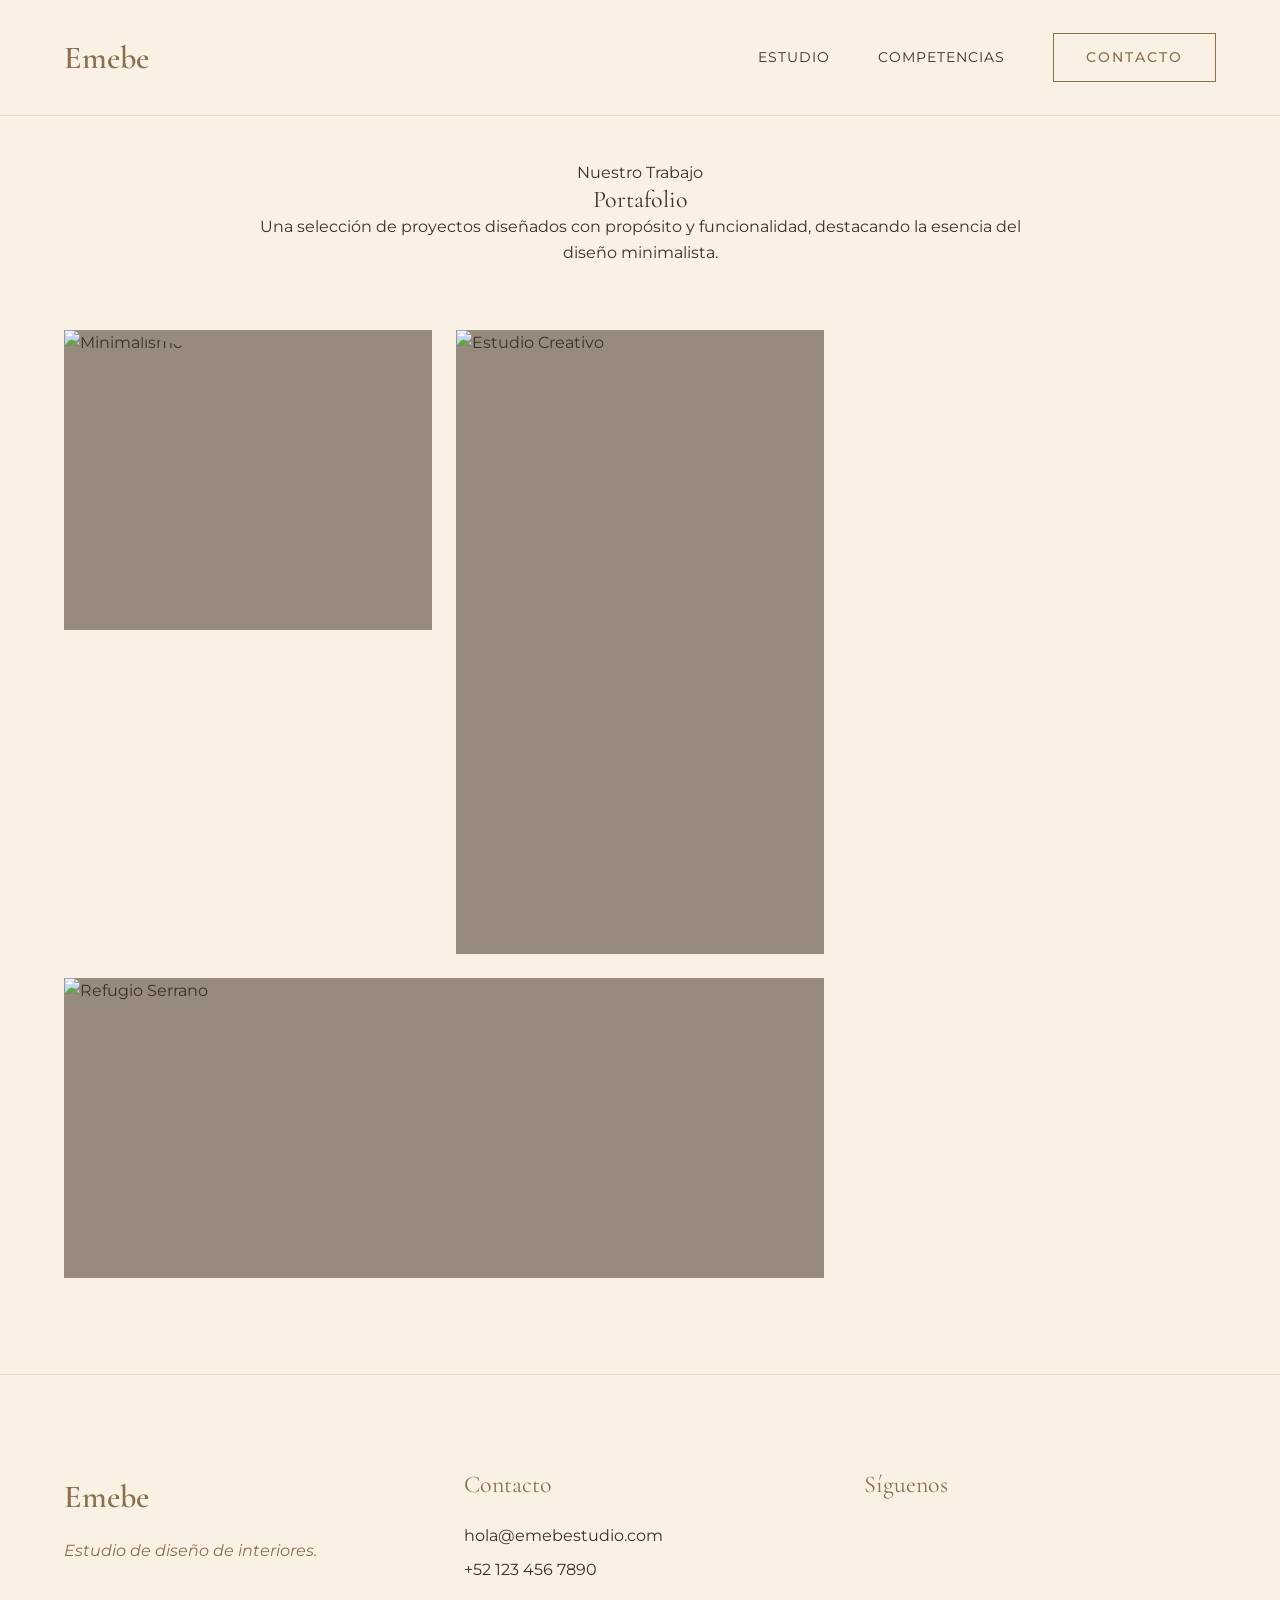
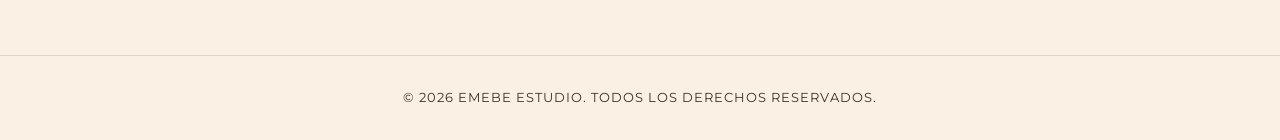
==== portafolio.html @ 450f671f "feat: implement portfolio gallery with Sveltia CMS integration and modal project viewer" ====
<!DOCTYPE html>
<html lang="es">
<head>
    <meta charset="UTF-8">
    <meta name="viewport" content="width=device-width, initial-scale=1.0">
    <title>Portafolio | Emebe Estudio</title>
    <meta name="description" content="Explora los proyectos de diseño de interiores minimalistas de Emebe Estudio.">
    <meta name="view-transition" content="same-origin">
    
    <!-- Google Fonts -->
    <link rel="preconnect" href="https://fonts.googleapis.com">
    <link rel="preconnect" href="https://fonts.gstatic.com" crossorigin>
    <link href="https://fonts.googleapis.com/css2?family=Cormorant+Garamond:ital,wght@0,300;0,400;0,600;1,400&family=Great+Vibes&family=Montserrat:wght@300;400;500&display=swap" rel="stylesheet">
    <script src="https://unpkg.com/@phosphor-icons/web"></script>
    <link rel="stylesheet" href="style.css">
</head>
<body class="page-portfolio">
    <header class="navbar navbar-solid">
        <div class="container nav-content">
            <a href="index.html" class="logo-link">
                <!-- Fallback to text if logo fails to load -->
                <img src="assets/logo.png" alt="Emebe Logo" class="nav-logo" onerror="this.outerHTML='<span class=\'logo-text\'>Emebe</span>'">
            </a>
            <nav class="nav-links">
                <a href="index.html#estudio">Estudio</a>
                <a href="index.html#competencias">Competencias</a>
                <a href="index.html#contacto" class="btn-primary">Contacto</a>
            </nav>
        </div>
    </header>

    <main class="portfolio-main">
        <section class="portfolio-header">
            <div class="container text-center">
                <span class="subtitle">Nuestro Trabajo</span>
                <h1>Portafolio</h1>
                <p class="large-text">Una selección de proyectos diseñados con propósito y funcionalidad, destacando la esencia del diseño minimalista.</p>
            </div>
        </section>

        <section class="portfolio-content container">
            <div id="gallery-container" class="portfolio-grid">
                <!-- Data will be populated via JS -->
            </div>
        </section>
    </main>

    <!-- Modal for details -->
    <dialog id="project-modal" class="project-modal">
        <div class="modal-content">
            <button id="close-modal" class="close-btn" aria-label="Cerrar"><i class="ph ph-x"></i></button>
            <div class="modal-grid">
                <div class="modal-image-col" id="modal-images">
                    <!-- Images will be injected here -->
                </div>
                <div class="modal-text-col">
                    <h2 id="modal-title" class="modal-title"></h2>
                    <p id="modal-desc" class="modal-desc"></p>
                </div>
            </div>
        </div>
    </dialog>

    <!-- Footer / Contact -->
    <footer class="footer" id="contacto">
        <div class="container footer-content">
            <div class="footer-brand">
                <img src="assets/logo.png" alt="Emebe Logo" class="footer-logo" onerror="this.outerHTML='<span class=\'logo-text\'>Emebe</span>'">
                <p>Estudio de diseño de interiores.</p>
            </div>
            <div class="footer-links">
                <h3>Contacto</h3>
                <p>hola@emebestudio.com</p>
                <p>+52 123 456 7890</p>
            </div>
            <div class="footer-social">
                <h3>Síguenos</h3>
                <div class="social-icons">
                    <a href="portafolio.html" aria-label="Portafolio"><i class="ph-fill ph-folder-open"></i></a>
                    <a href="#" target="_blank" aria-label="Instagram"><i class="ph-fill ph-instagram-logo"></i></a>
                    <a href="#" target="_blank" aria-label="TikTok"><i class="ph-fill ph-tiktok-logo"></i></a>
                    <a href="#" target="_blank" aria-label="YouTube"><i class="ph-fill ph-youtube-logo"></i></a>
                </div>
            </div>
        </div>
        <div class="footer-bottom">
            <p>&copy; 2026 Emebe Estudio. Todos los derechos reservados.</p>
        </div>
    </footer>

    <script>
        document.addEventListener('DOMContentLoaded', async () => {
            const container = document.getElementById('gallery-container');
            const modal = document.getElementById('project-modal');
            const closeBtn = document.getElementById('close-modal');
            const modalImages = document.getElementById('modal-images');
            const modalTitle = document.getElementById('modal-title');
            const modalDesc = document.getElementById('modal-desc');

            // Set up view transition for the h1 element specifically to have it slide or morph nicely
            const pageH1 = document.querySelector('.portfolio-header h1');
            pageH1.style.viewTransitionName = 'page-title';

            // Close modal events
            closeBtn.addEventListener('click', () => {
                modal.classList.add('closing');
                setTimeout(() => {
                    modal.close();
                    modal.classList.remove('closing');
                }, 300); // Matches CSS transition time
            });
            
            modal.addEventListener('click', (e) => {
                if (e.target === modal) { // Click on pseudo-element backdrop
                    modal.classList.add('closing');
                    setTimeout(() => {
                        modal.close();
                        modal.classList.remove('closing');
                    }, 300);
                }
            });

            try {
                // Fetch data with cache busting
                const timestamp = new Date().getTime();
                const response = await fetch(`data/portafolio.json?v=${timestamp}`, { cache: "no-store", headers: { 'Cache-Control': 'no-cache' } });
                
                if (!response.ok) throw new Error('Data not found');
                
                const data = await response.json();
                const items = data.items || [];
                
                if (items.length === 0) {
                    container.innerHTML = '<p class="text-center" style="grid-column: 1 / -1;">Próximamente estaremos publicando nuestros proyectos.</p>';
                    return;
                }

                items.forEach((item, index) => {
                    // Valid formats: square, portrait, landscape
                    const formatClass = `format-${item.format || 'square'}`;
                    const imgCornerClass = item.format === 'square' ? 'quarter-circle-tr' : '';
                    
                    // We append a query param to dodge caching entirely
                    const imgSrc = `${item.image}?v=${timestamp}`;
                    
                    const div = document.createElement('div');
                    div.className = `grid-item ${formatClass}`;
                    div.dataset.index = index;
                    div.innerHTML = `
                        <div class="image-wrapper ${imgCornerClass}">
                            <img src="${imgSrc}" alt="${item.title}" loading="lazy">
                            <div class="overlay">
                                <h3>${item.title}</h3>
                                <span>Ver detalles <i class="ph ph-arrow-right"></i></span>
                            </div>
                        </div>
                    `;

                    div.addEventListener('click', () => {
                        openModal(item, timestamp);
                    });

                    container.appendChild(div);
                });

            } catch (error) {
                console.error("Error loading portfolio:", error);
                container.innerHTML = '<p class="text-center" style="grid-column: 1 / -1;">No se pudo cargar el portafolio. Intenta más tarde.</p>';
            }

            function openModal(item, timestamp) {
                modalTitle.textContent = item.title;
                modalDesc.textContent = item.description;
                
                // Add main image and extra images
                let html = `<img src="${item.image}?v=${timestamp}" alt="${item.title}" class="main-modal-img">`;
                
                if (item.gallery && item.gallery.length > 0) {
                    item.gallery.forEach(gImg => {
                        if(gImg.image) html += `<img src="${gImg.image}?v=${timestamp}" alt="Galería de ${item.title}" class="extra-modal-img">`;
                    });
                }
                
                modalImages.innerHTML = html;
                modal.showModal();
            }
        });
    </script>
</body>
</html>
---- style.css ----
/* Base Variables as requested */
:root {
    --color-bg-light: #FAF0E3;
    --color-bg-dark: #968B7D;
    --color-accent: #887050;
    --color-text-dark: #3a3229; /* Dark brown/gray for readability on light bg */
    --color-text-light: #FFFFFF;
    
    --font-title: 'Cormorant Garamond', serif;
    --font-body: 'Montserrat', sans-serif;
    --font-cursive: 'Great Vibes', cursive;
}

/* Reset & Base Styles */
* {
    margin: 0;
    padding: 0;
    box-sizing: border-box;
}

html {
    scroll-behavior: smooth;
}

body {
    background-color: var(--color-bg-light);
    color: var(--color-text-dark);
    font-family: var(--font-body);
    font-size: 16px;
    line-height: 1.6;
    overflow-x: hidden;
}

h1, h2, h3, h4, h5, h6 {
    font-family: var(--font-title);
    font-weight: 400;
    line-height: 1.2;
    color: var(--color-text-dark);
}

a {
    text-decoration: none;
    color: inherit;
    transition: all 0.3s ease;
}

ul {
    list-style: none;
}

img {
    max-width: 100%;
    height: auto;
    display: block;
}

.container {
    width: 90%;
    max-width: 1200px;
    margin: 0 auto;
}

.mt-2 {
    margin-top: 2rem;
}

/* Typography Utilities */
.cursive-text {
    font-family: var(--font-cursive);
    font-size: 1.5em;
    color: var(--color-accent);
}

/* Buttons */
.btn-primary {
    display: inline-block;
    padding: 0.8rem 2rem;
    background-color: transparent;
    border: 1px solid var(--color-accent);
    color: var(--color-accent);
    text-transform: uppercase;
    letter-spacing: 2px;
    font-size: 0.85rem;
    font-weight: 500;
    cursor: pointer;
    position: relative;
    overflow: hidden;
}

.btn-primary::before {
    content: '';
    position: absolute;
    top: 0;
    left: 0;
    width: 100%;
    height: 100%;
    background-color: var(--color-accent);
    z-index: -1;
    transform: scaleX(0);
    transform-origin: right;
    transition: transform 0.4s ease;
}

.btn-primary:hover {
    color: var(--color-text-light);
}

.btn-primary:hover::before {
    transform: scaleX(1);
    transform-origin: left;
}

/* Navigation */
.navbar {
    padding: 2rem 0;
    position: absolute;
    width: 100%;
    top: 0;
    z-index: 100;
}

.nav-content {
    display: flex;
    justify-content: space-between;
    align-items: center;
}

.nav-logo {
    height: 48px;
    object-fit: contain;
}

.logo-text {
    font-family: var(--font-title);
    font-size: 2rem;
    font-weight: 600;
    color: var(--color-accent);
}

.nav-links {
    display: flex;
    align-items: center;
    gap: 3rem;
}

.nav-links a:not(.btn-primary) {
    text-transform: uppercase;
    font-size: 0.85rem;
    letter-spacing: 1px;
    position: relative;
}

.nav-links a:not(.btn-primary)::after {
    content: '';
    position: absolute;
    bottom: -5px;
    left: 0;
    width: 0%;
    height: 1px;
    background-color: var(--color-accent);
    transition: width 0.3s ease;
}

.nav-links a:not(.btn-primary):hover::after {
    width: 100%;
}

/* Shapes & Brand Elements */
.quarter-circle-tr {
    /* Square proportion, 100% radius top-right */
    border-top-right-radius: 100%;
}

.offset-frame {
    position: relative;
    padding: 1rem;
    width: 100%;
    aspect-ratio: 1 / 1;
}

.offset-frame::before {
    content: '';
    position: absolute;
    top: -15px;
    right: -15px;
    bottom: 30px;
    left: 25px;
    border: 1px solid var(--color-accent);
    z-index: -1;
}

.reverse-frame::before {
    top: 25px;
    left: -15px;
    right: 20px;
    bottom: -15px;
    border-color: var(--color-bg-light); /* Contrast border for dark bg */
}

.image-container {
    overflow: hidden;
    position: relative;
    width: 100%;
    height: 100%;
    aspect-ratio: 1 / 1;
}

.image-container img {
    width: 100%;
    height: 100%;
    object-fit: cover;
    transition: transform 0.8s ease;
}

.image-container:hover img {
    transform: scale(1.05);
}

/* Hero Section */
.hero-section {
    padding-top: 12rem;
    padding-bottom: 6rem;
    min-height: 100vh;
    display: flex;
    align-items: center;
}

.hero-content {
    display: grid;
    grid-template-columns: 1fr 1fr;
    gap: 4rem;
    align-items: center;
}

.hero-text .subtitle {
    text-transform: uppercase;
    letter-spacing: 3px;
    font-size: 0.8rem;
    color: var(--color-accent);
    display: block;
    margin-bottom: 1rem;
}

.hero-text h1 {
    font-size: 4.5rem;
    margin-bottom: 1.5rem;
}

.hero-text p {
    font-size: 1.1rem;
    max-width: 90%;
    margin-bottom: 2rem;
    color: var(--color-text-dark);
}

.hero-image-wrapper {
    position: relative;
    width: 100%;
}

/* Services Section */
.dark-bg {
    background-color: var(--color-bg-dark);
    color: var(--color-text-light);
}

.dark-bg h1, .dark-bg h2, .dark-bg h3, .dark-bg p {
    color: var(--color-text-light);
}

.dark-bg .service-title {
    color: var(--color-bg-light); /* En lugar del accent, usamos el light bg para contraste */
}

.services-section {
    padding: 8rem 0;
}

.services-grid {
    display: grid;
    grid-template-columns: 1fr 1fr;
    gap: 6rem;
    align-items: center;
}

.services-image-wrapper {
    position: relative;
    width: 100%;
}

.services-text h2 {
    font-size: 3.5rem;
    margin-bottom: 3rem;
}

.services-list {
    display: flex;
    flex-direction: column;
    gap: 2rem;
}

.service-title {
    font-family: var(--font-title);
    font-size: 1.8rem;
    color: var(--color-accent);
    display: block;
    margin-bottom: 0.5rem;
}

/* National Scope Section */
.national-section {
    padding: 8rem 0;
    background-color: var(--color-bg-light);
}

.text-center {
    text-align: center;
    max-width: 800px;
    margin: 0 auto;
}

.national-section .subtitle {
    text-transform: uppercase;
    letter-spacing: 3px;
    font-size: 0.8rem;
    color: var(--color-text-dark);
    display: block;
    margin-bottom: 1rem;
}

.national-section h2 {
    font-size: 3.5rem;
    margin-bottom: 2rem;
    color: var(--color-text-dark);
}

.national-section .large-text {
    font-size: 1.3rem;
    line-height: 1.8;
    color: var(--color-text-dark);
}

/* Footer Section */
.footer {
    background-color: var(--color-bg-light);
    padding: 6rem 0 2rem 0;
    border-top: 1px solid rgba(136, 112, 80, 0.2);
}

.footer-content {
    display: grid;
    grid-template-columns: repeat(3, 1fr);
    gap: 3rem;
    margin-bottom: 4rem;
}

.footer-brand p {
    margin-top: 1rem;
    font-style: italic;
    color: var(--color-accent);
}

.footer-logo {
    height: 60px;
    object-fit: contain;
}

.footer-links h3, .footer-social h3 {
    font-family: var(--font-title);
    font-size: 1.5rem;
    margin-bottom: 1.5rem;
    color: var(--color-accent);
}

.footer-links p {
    margin-bottom: 0.5rem;
}

.social-icons {
    display: flex;
    flex-direction: row;
    gap: 1.5rem;
}

.social-icons a {
    font-size: 2rem;
    transition: transform 0.3s ease, color 0.3s ease;
}

.social-icons a:hover {
    color: var(--color-accent);
    transform: scale(1.1);
}

.footer-bottom {
    text-align: center;
    border-top: 1px solid rgba(136, 112, 80, 0.2);
    padding-top: 2rem;
    font-size: 0.8rem;
    text-transform: uppercase;
    letter-spacing: 1px;
}

/* Responsive Design */
@media (max-width: 992px) {
    .hero-content, .services-grid {
        grid-template-columns: 1fr;
    }
    
    .hero-image-wrapper {
        order: -1;
    }
    
    .hero-text {
        text-align: center;
    }
    
    .hero-text p {
        max-width: 100%;
        margin: 0 auto 2rem auto;
    }
    
    .nav-links {
        display: none; /* simple mobile nav hide for now */
    }
    
    .footer-content {
        grid-template-columns: 1fr;
        text-align: center;
    }
    
    .modal-grid {
        grid-template-columns: 1fr;
        display: flex;
        flex-direction: column-reverse; /* Text on top or bottom, better bottom to fit image */
    }
    
    .modal-text-col {
        padding: 2rem;
        flex: none;
    }
    
    .format-landscape {
        grid-column: span 1; /* Reset formatting for small screens */
    }
}

/* --- PORTFOLIO & CMS STYLES --- */

/* View Transitions Enhancements */
@keyframes slide-fade-in {
  from { opacity: 0; transform: translateY(40px); }
  to { opacity: 1; transform: translateY(0); }
}

@keyframes slide-fade-out {
  from { opacity: 1; transform: translateY(0); }
  to { opacity: 0; transform: translateY(-40px); }
}

::view-transition-old(root) {
  animation: 0.4s cubic-bezier(0.4, 0, 0.2, 1) both slide-fade-out;
}

::view-transition-new(root) {
  animation: 0.4s cubic-bezier(0.4, 0, 0.2, 1) both slide-fade-in;
}

.navbar-solid {
  background-color: var(--color-bg-light);
  border-bottom: 1px solid rgba(136, 112, 80, 0.2);
}

.portfolio-header {
  padding-top: 10rem;
  padding-bottom: 4rem;
}

.portfolio-grid {
  display: grid;
  grid-template-columns: repeat(auto-fill, minmax(280px, 1fr));
  grid-auto-rows: 300px;
  grid-auto-flow: dense;
  gap: 1.5rem;
  margin-bottom: 6rem;
}

.grid-item {
  position: relative;
  overflow: hidden;
  cursor: pointer;
  background-color: var(--color-bg-dark);
}

.grid-item .image-wrapper {
  position: relative;
  width: 100%;
  height: 100%;
  overflow: hidden;
}

.grid-item img {
  width: 100%;
  height: 100%;
  object-fit: cover;
  transition: transform 0.6s ease;
}

/* Dense formats */
.format-square {
  grid-column: span 1;
  grid-row: span 1;
}

.format-portrait {
  grid-row: span 2;
  grid-column: span 1;
}

.format-landscape {
  grid-column: span 2;
  grid-row: span 1;
}

.grid-item:hover img {
  transform: scale(1.05);
}

.grid-item .overlay {
  position: absolute;
  top: 0; left:0; width: 100%; height: 100%;
  background: rgba(58, 50, 41, 0.7);
  color: var(--color-text-light);
  display: flex;
  flex-direction: column;
  justify-content: flex-end;
  padding: 2rem;
  opacity: 0;
  transition: opacity 0.4s ease;
}

.grid-item:hover .overlay {
  opacity: 1;
}

.overlay h3 {
  font-family: var(--font-title);
  color: var(--color-text-light);
  font-size: 1.8rem;
  margin-bottom: 0.5rem;
  transform: translateY(20px);
  transition: transform 0.4s ease;
}

.overlay span {
  font-family: var(--font-body);
  font-size: 0.9rem;
  text-transform: uppercase;
  letter-spacing: 2px;
  display: flex;
  align-items: center;
  gap: 0.5rem;
  transform: translateY(20px);
  transition: transform 0.4s ease 0.1s;
}

.grid-item:hover .overlay h3,
.grid-item:hover .overlay span {
  transform: translateY(0);
}

/* Modal / Dialog Styles */
.project-modal {
  margin: auto;
  border: none;
  background: transparent;
  width: 90vw;
  max-width: 1100px;
  max-height: 90vh;
  border-radius: 20px;
  padding: 0;
  overflow: hidden;
  box-shadow: 0 25px 50px -12px rgba(0, 0, 0, 0.5);
  transition: opacity 0.4s ease, transform 0.4s cubic-bezier(0.175, 0.885, 0.32, 1.275);
}

.project-modal::backdrop {
  background: rgba(150, 139, 125, 0.6);
  backdrop-filter: blur(8px);
  transition: opacity 0.4s ease;
}

.project-modal[open] {
  animation: modal-enter 0.5s cubic-bezier(0.175, 0.885, 0.32, 1.275) forwards;
}

.project-modal.closing {
  animation: modal-leave 0.3s ease forwards;
}

@keyframes modal-enter {
  from { opacity: 0; transform: scale(0.9) translateY(30px); }
  to { opacity: 1; transform: scale(1) translateY(0); }
}

@keyframes modal-leave {
  from { opacity: 1; transform: scale(1) translateY(0); }
  to { opacity: 0; transform: scale(0.95) translateY(10px); }
}

.modal-content {
  background: var(--color-bg-light);
  position: relative;
  display: flex;
  flex-direction: column;
  height: 90vh;
}

.close-btn {
  position: absolute;
  top: 1.5rem;
  right: 1.5rem;
  background: rgba(250, 240, 227, 0.8);
  backdrop-filter: blur(5px);
  border: none;
  font-size: 2rem;
  color: var(--color-text-dark);
  cursor: pointer;
  z-index: 10;
  padding: 0.5rem;
  display: flex;
  align-items: center;
  justify-content: center;
  border-radius: 50%;
  transition: transform 0.3s ease, background 0.3s ease;
}

.close-btn:hover {
  background: rgba(250, 240, 227, 1);
  transform: scale(1.1);
}

.modal-grid {
  display: grid;
  grid-template-columns: 3fr 2fr;
  width: 100%;
  height: 100%;
}

.modal-image-col {
  overflow-y: auto;
  padding: 0;
  background: var(--color-bg-dark);
  /* custom scrollbar */
  scrollbar-width: thin;
  scrollbar-color: var(--color-accent) transparent;
}

.modal-image-col::-webkit-scrollbar {
  width: 6px;
}
.modal-image-col::-webkit-scrollbar-thumb {
  background-color: var(--color-accent);
}

.modal-image-col img {
  width: 100%;
  height: auto;
  display: block;
  border-bottom: 2px solid var(--color-bg-light);
}

.modal-text-col {
  padding: 4rem 3rem;
  overflow-y: auto;
  background: var(--color-bg-light);
  display: flex;
  flex-direction: column;
}

.modal-title {
  font-size: 2.5rem;
  margin-bottom: 1.5rem;
  color: var(--color-text-dark);
}

.modal-desc {
  font-size: 1.1rem;
  line-height: 1.8;
  color: var(--color-text-dark);
}
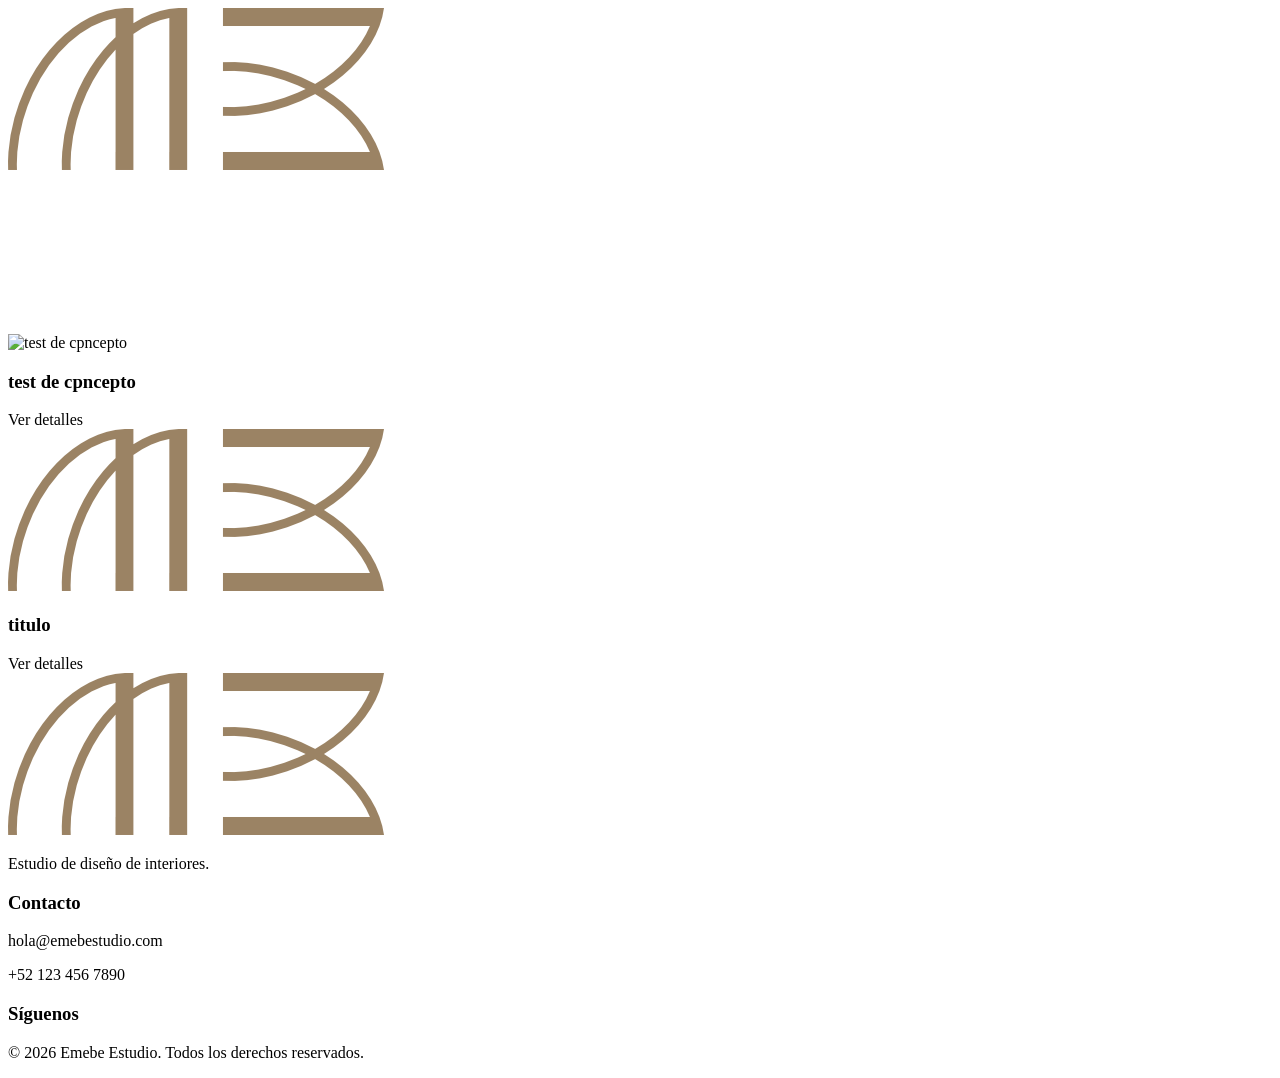
==== commit d9459417: "feat: integrate Decap CMS configuration and update portfolio item image rendering logic" ====
--- a/portafolio.html
+++ b/portafolio.html
@@ -16,29 +16,16 @@
 </head>
 <body class="page-portfolio">
     <header class="navbar navbar-solid">
-        <div class="container nav-content">
-            <a href="index.html" class="logo-link">
+        <div class="container nav-content" style="justify-content: center;">
+            <a href="index.html" class="logo-link" aria-label="Volver al inicio">
                 <!-- Fallback to text if logo fails to load -->
-                <img src="assets/logo.png" alt="Emebe Logo" class="nav-logo" onerror="this.outerHTML='<span class=\'logo-text\'>Emebe</span>'">
+                <img src="assets/logo.png" alt="Emebe Logo" class="nav-logo" style="view-transition-name: main-logo;" onerror="this.outerHTML='<span class=\'logo-text\'>Emebe</span>'">
             </a>
-            <nav class="nav-links">
-                <a href="index.html#estudio">Estudio</a>
-                <a href="index.html#competencias">Competencias</a>
-                <a href="index.html#contacto" class="btn-primary">Contacto</a>
-            </nav>
         </div>
     </header>
 
     <main class="portfolio-main">
-        <section class="portfolio-header">
-            <div class="container text-center">
-                <span class="subtitle">Nuestro Trabajo</span>
-                <h1>Portafolio</h1>
-                <p class="large-text">Una selección de proyectos diseñados con propósito y funcionalidad, destacando la esencia del diseño minimalista.</p>
-            </div>
-        </section>
-
-        <section class="portfolio-content container">
+        <section class="portfolio-content container" style="padding-top: 10rem;">
             <div id="gallery-container" class="portfolio-grid">
                 <!-- Data will be populated via JS -->
             </div>
@@ -96,10 +83,6 @@
             const modalImages = document.getElementById('modal-images');
             const modalTitle = document.getElementById('modal-title');
             const modalDesc = document.getElementById('modal-desc');
-
-            // Set up view transition for the h1 element specifically to have it slide or morph nicely
-            const pageH1 = document.querySelector('.portfolio-header h1');
-            pageH1.style.viewTransitionName = 'page-title';
 
             // Close modal events
             closeBtn.addEventListener('click', () => {
@@ -138,10 +121,16 @@
                 items.forEach((item, index) => {
                     // Valid formats: square, portrait, landscape
                     const formatClass = `format-${item.format || 'square'}`;
-                    const imgCornerClass = item.format === 'square' ? 'quarter-circle-tr' : '';
+                    const shapeVal = item.image_shape || 'none';
+                    const imgCornerClass = shapeVal === 'none' ? '' : shapeVal;
                     
+                    // Remover slash inicial para compatibilidad con Github Pages y archivos locales
+                    let imagePath = item.image || '';
+                    if (imagePath.startsWith('/')) {
+                        imagePath = imagePath.substring(1);
+                    }
                     // We append a query param to dodge caching entirely
-                    const imgSrc = `${item.image}?v=${timestamp}`;
+                    const imgSrc = `${imagePath}?v=${timestamp}`;
                     
                     const div = document.createElement('div');
                     div.className = `grid-item ${formatClass}`;
@@ -161,6 +150,12 @@
                     });
 
                     container.appendChild(div);
+                    
+                    // Disparar redimensionamiento al cargar la foto
+                    const imgNode = div.querySelector('img');
+                    imgNode.addEventListener('load', () => {
+                        resizeGridItem(div, imgNode);
+                    });
                 });
 
             } catch (error) {
@@ -168,16 +163,54 @@
                 container.innerHTML = '<p class="text-center" style="grid-column: 1 / -1;">No se pudo cargar el portafolio. Intenta más tarde.</p>';
             }
 
+            // JS Masonry Hack
+            function resizeGridItem(item, img) {
+                const rowHeight = 10;
+                const rowGap = 24; // 1.5rem = 24px
+                const gridColWidth = item.getBoundingClientRect().width;
+                
+                let targetHeight;
+                if (item.classList.contains('format-square')) {
+                    targetHeight = gridColWidth;
+                } else {
+                    const naturalRatio = img.naturalWidth / img.naturalHeight;
+                    if (!naturalRatio) return; 
+                    targetHeight = gridColWidth / naturalRatio;
+                }
+                
+                const rowSpan = Math.ceil((targetHeight + rowGap) / (rowHeight + rowGap));
+                item.style.gridRowEnd = "span " + rowSpan;
+            }
+
+            function resizeAllGridItems() {
+                const allItems = document.querySelectorAll('.grid-item');
+                allItems.forEach(item => {
+                    const img = item.querySelector('img');
+                    if(img && img.complete) {
+                        resizeGridItem(item, img);
+                    }
+                });
+            }
+
+            window.addEventListener('resize', resizeAllGridItems);
+
             function openModal(item, timestamp) {
                 modalTitle.textContent = item.title;
                 modalDesc.textContent = item.description;
                 
+                let mainImgPath = item.image || '';
+                if (mainImgPath.startsWith('/')) mainImgPath = mainImgPath.substring(1);
+                
                 // Add main image and extra images
-                let html = `<img src="${item.image}?v=${timestamp}" alt="${item.title}" class="main-modal-img">`;
+                let html = `<img src="${mainImgPath}?v=${timestamp}" alt="${item.title}" class="main-modal-img">`;
                 
                 if (item.gallery && item.gallery.length > 0) {
                     item.gallery.forEach(gImg => {
-                        if(gImg.image) html += `<img src="${gImg.image}?v=${timestamp}" alt="Galería de ${item.title}" class="extra-modal-img">`;
+                        if(gImg.image) {
+                            let gImgPath = gImg.image;
+                            if (gImgPath.startsWith('/')) gImgPath = gImgPath.substring(1);
+                            html += `<img src="${gImgPath}?v=${timestamp}" alt="Galería de ${item.title}" class="extra-modal-img">`;
+                        }
                     });
                 }
                 
